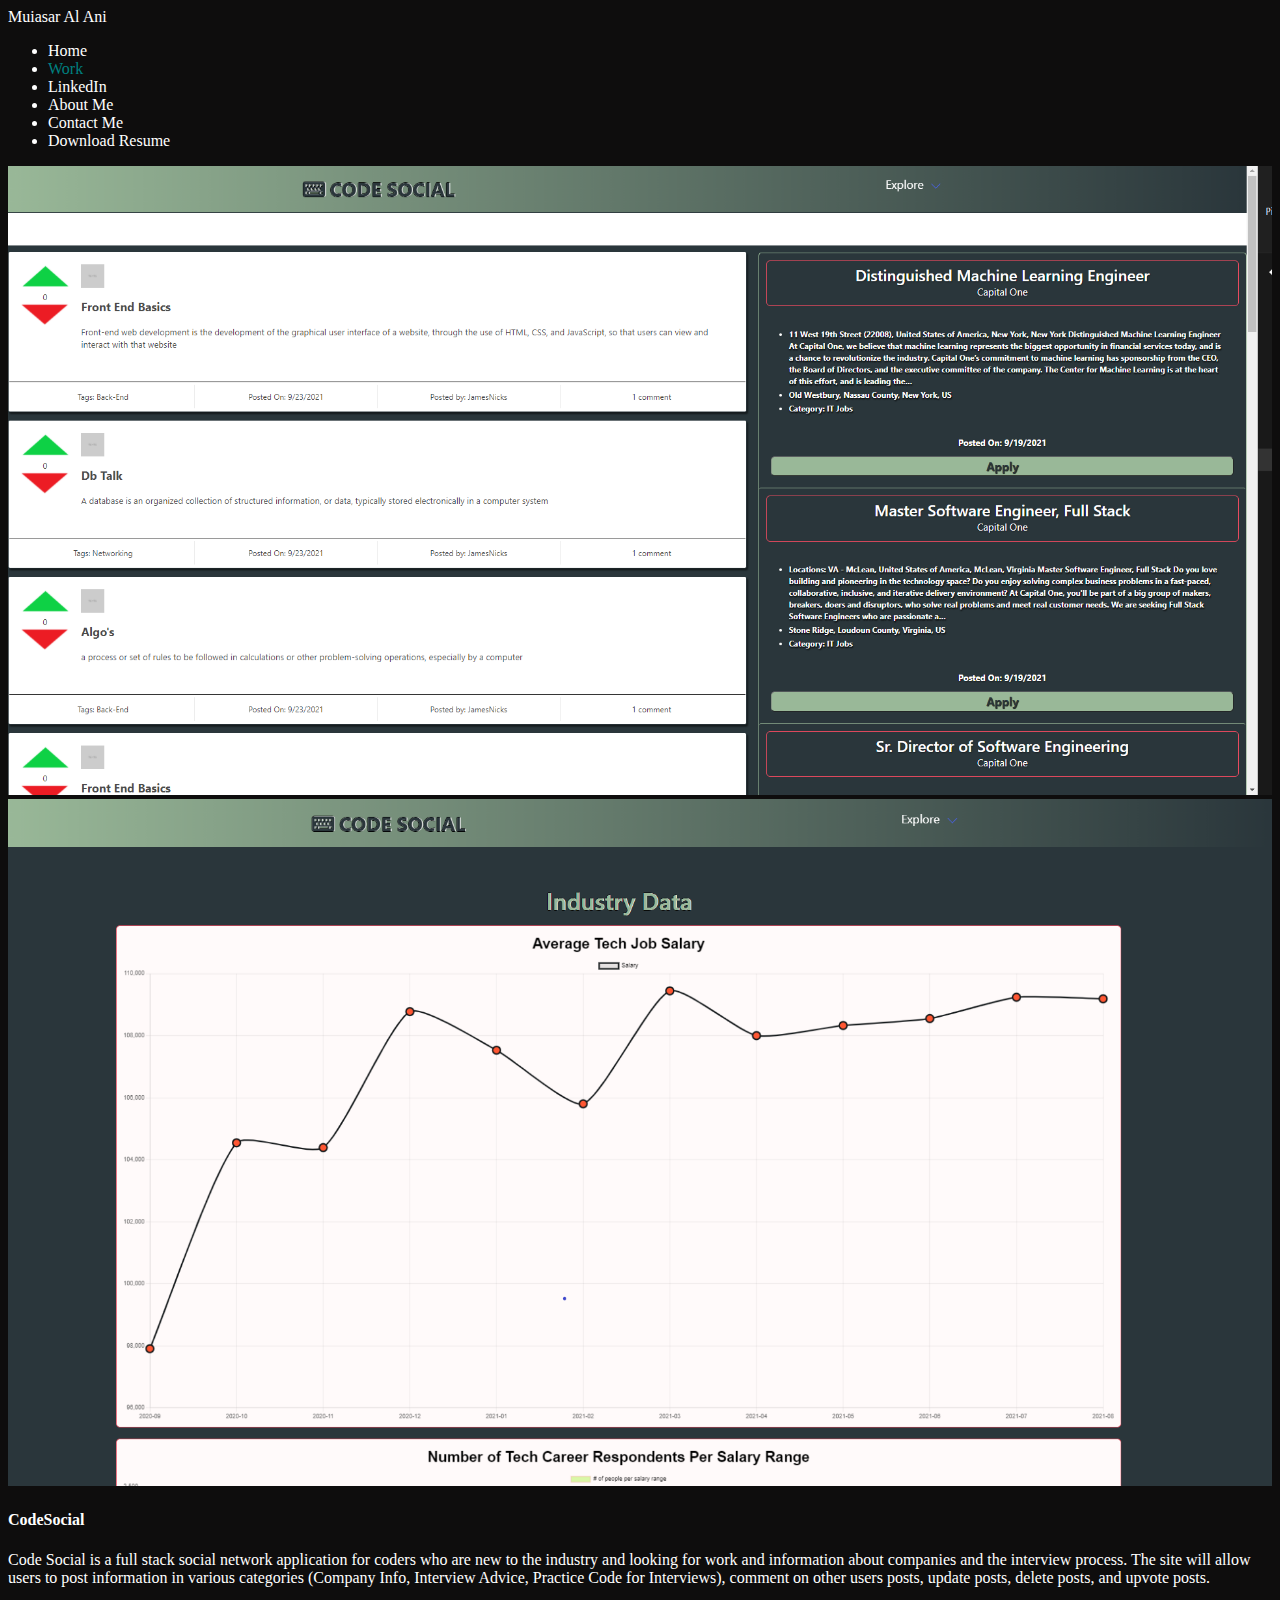
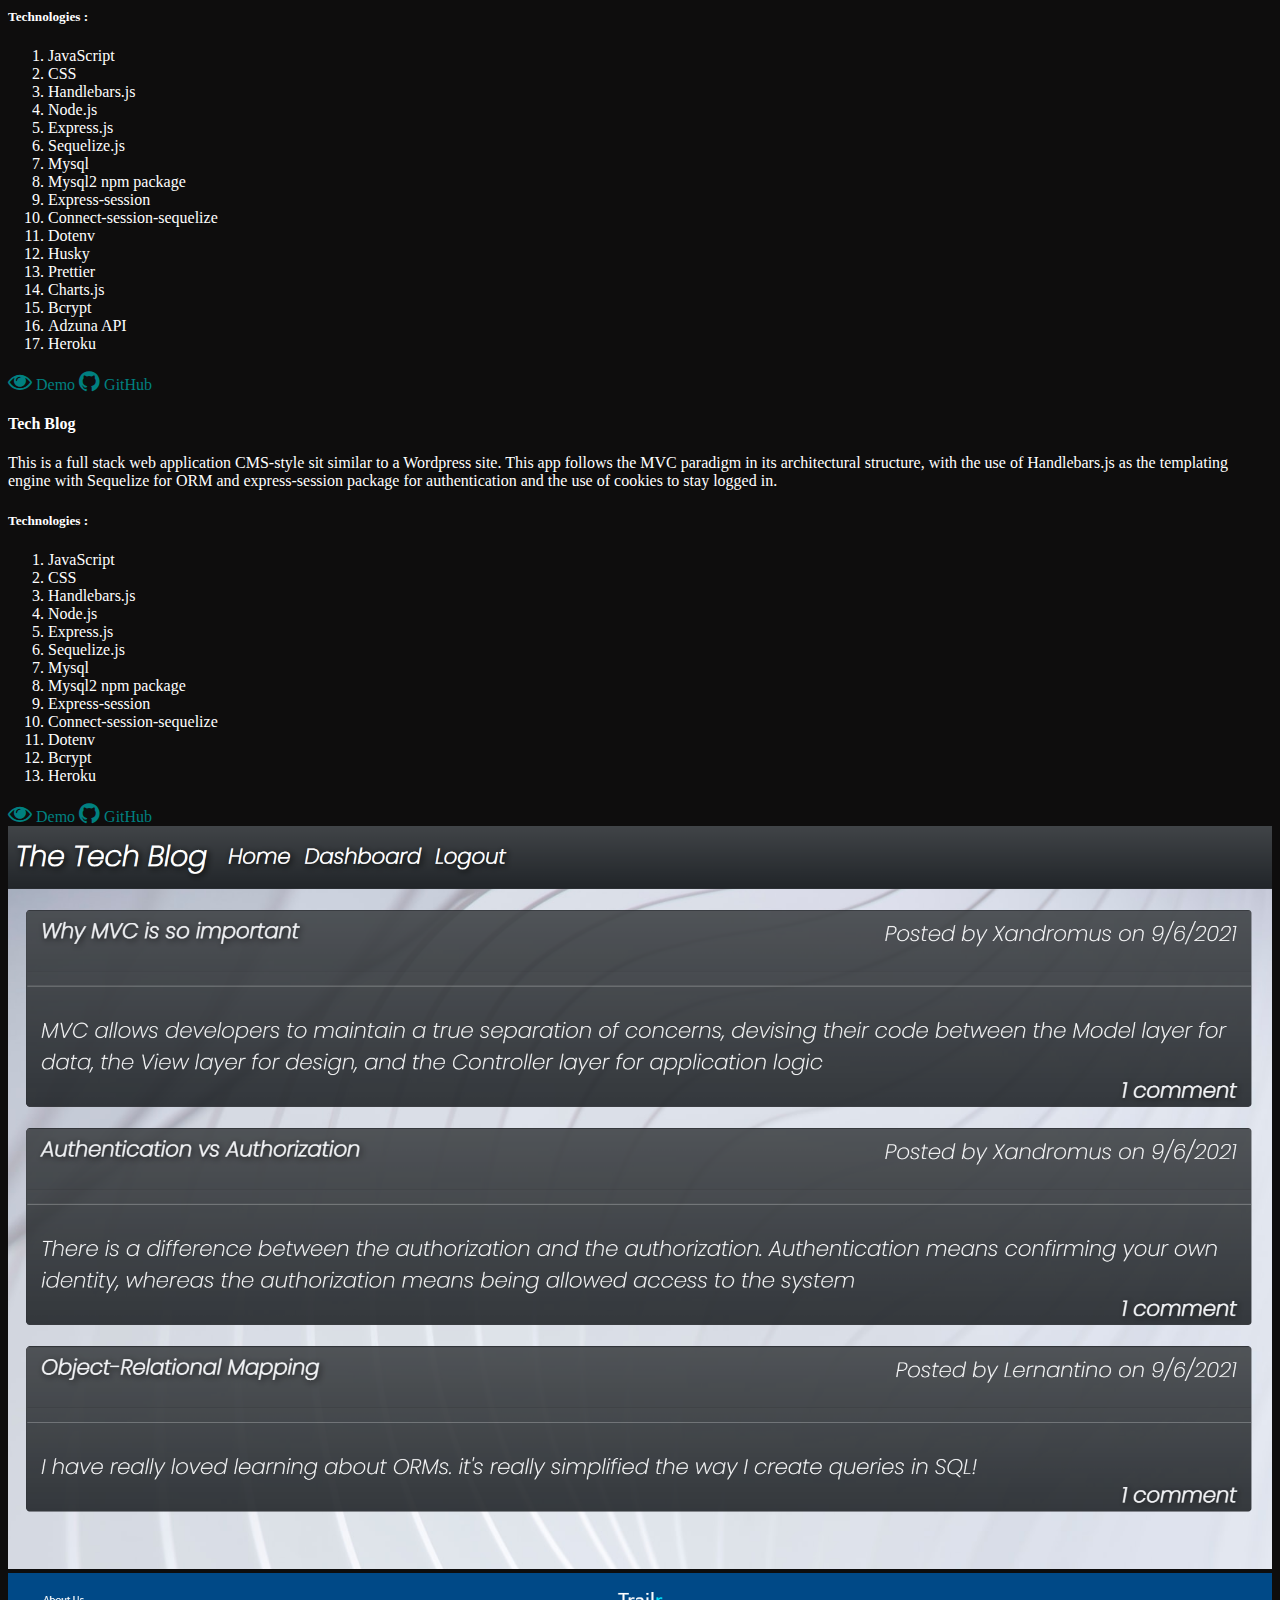
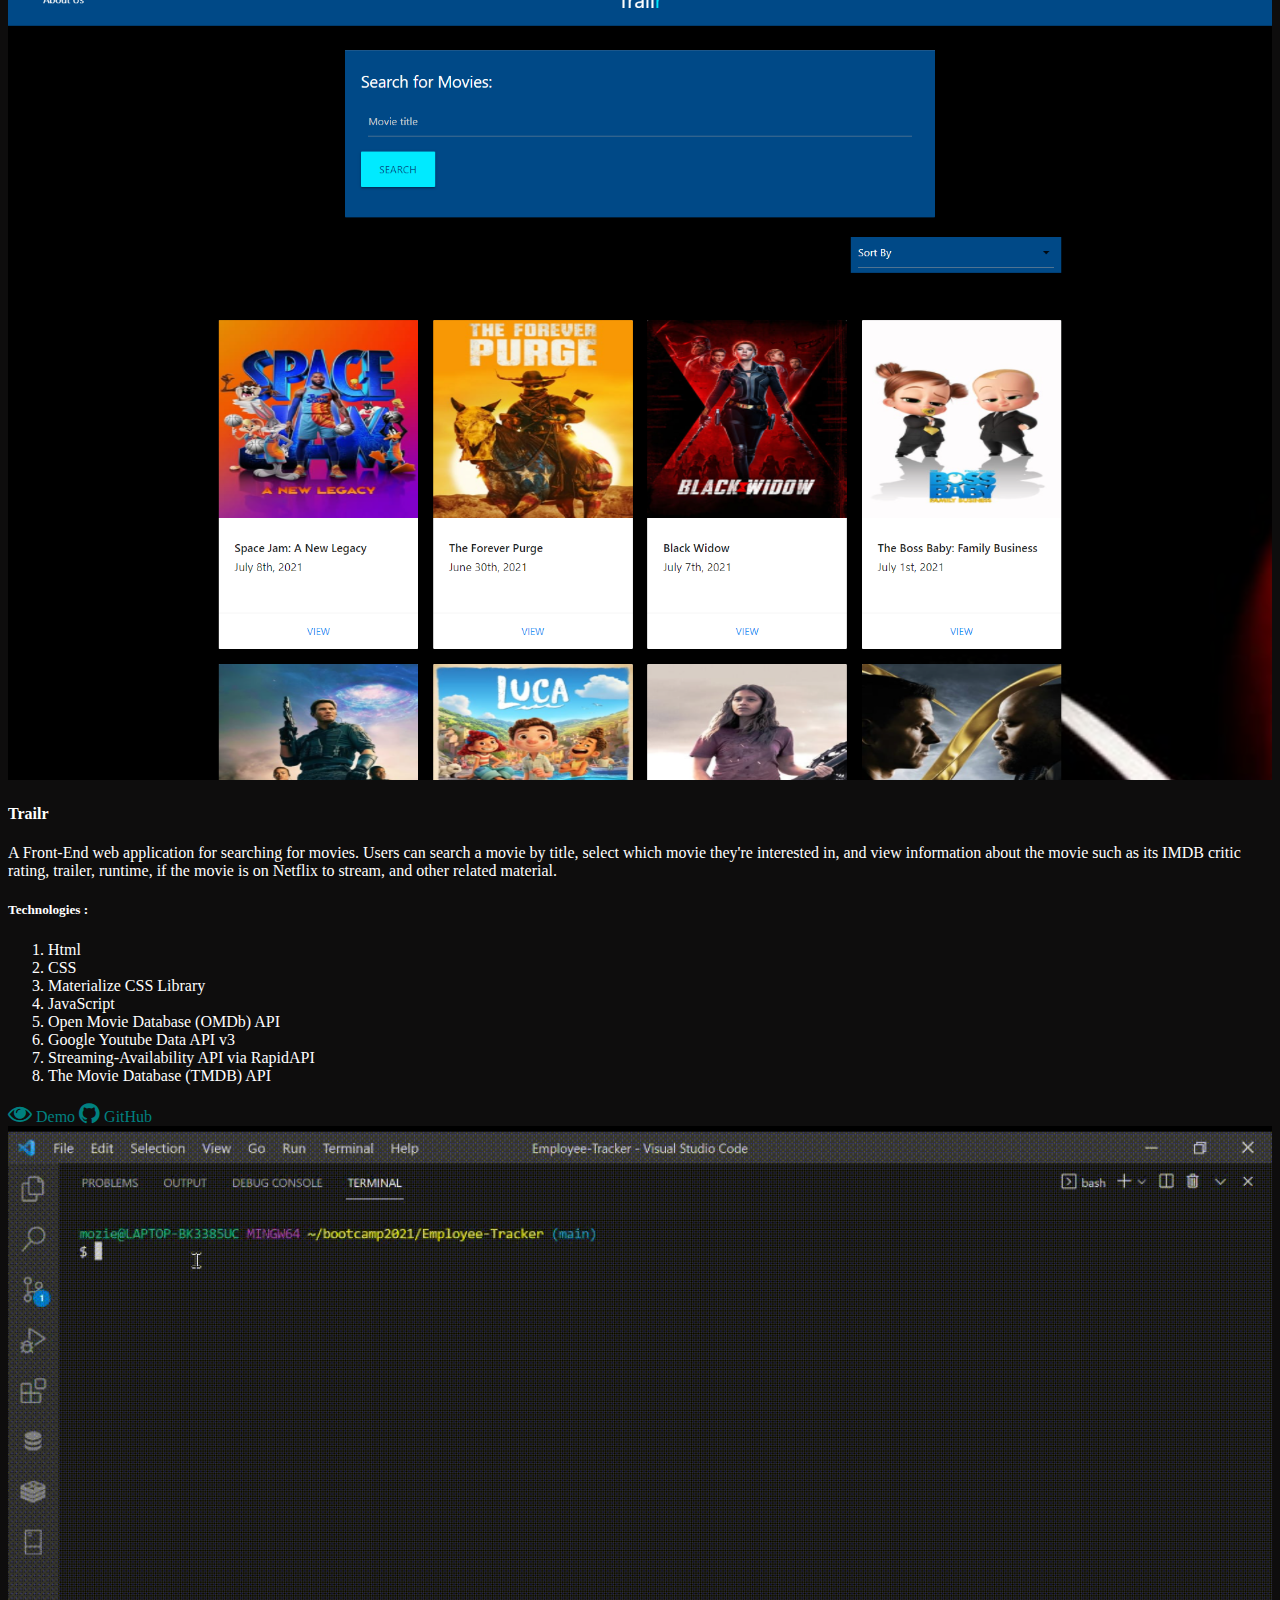
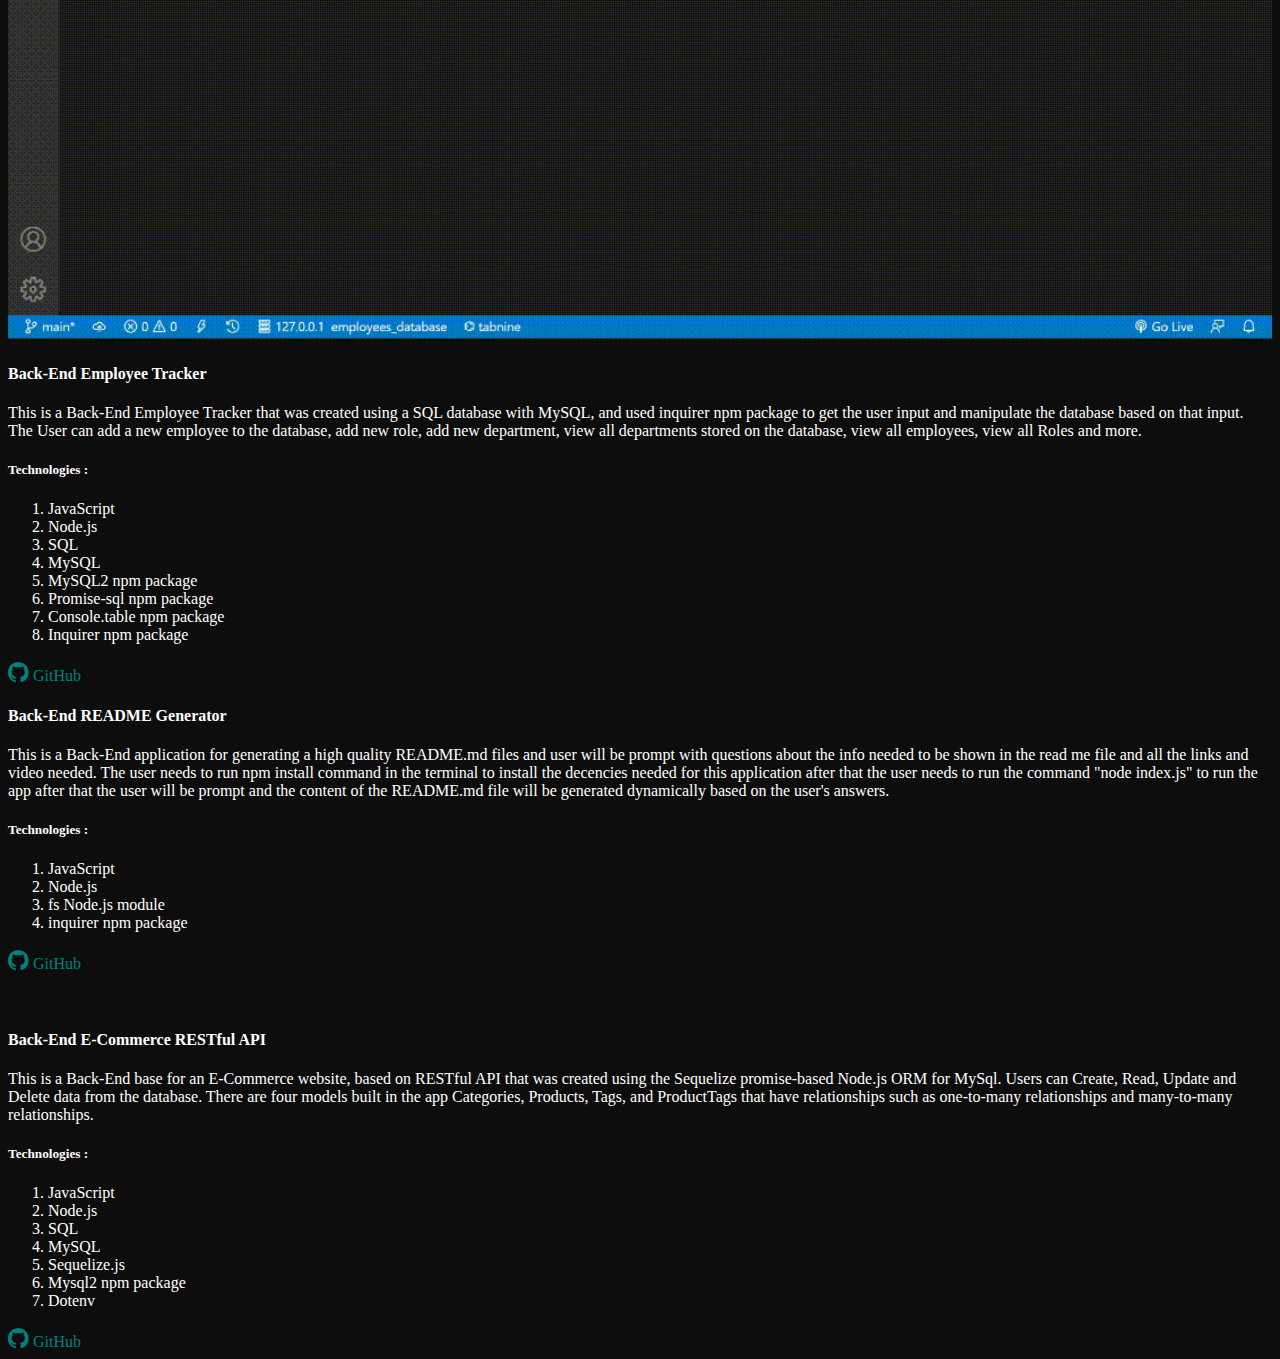
==== work.html @ 4a5f766f "Added all the needed files and animations for the portfolio" ====
<!DOCTYPE html>
<html lang="en">
  <head>
    <meta charset="UTF-8" />
    <meta http-equiv="X-UA-Compatible" content="IE=edge" />
    <meta name="viewport" content="width=device-width, initial-scale=1.0" />
    <link
      href="https://cdn.jsdelivr.net/npm/bootstrap@5.0.2/dist/css/bootstrap.min.css"
      rel="stylesheet"
      integrity="sha384-EVSTQN3/azprG1Anm3QDgpJLIm9Nao0Yz1ztcQTwFspd3yD65VohhpuuCOmLASjC"
      crossorigin="anonymous"
    />
    <link
      rel="shortcut icon"
      href="./assets/images/icon.png"
      type="image/x-icon"
    />
    <link
      rel="stylesheet"
      href="https://cdnjs.cloudflare.com/ajax/libs/font-awesome/4.7.0/css/font-awesome.min.css"
    />
    <link rel="stylesheet" href="./assets/css/style.css" />
    <title>Muiasar Al Ani</title>
  </head>
  <body>
    <header>
      <nav
        class="
          navbar navbar-expand-lg
          bg-light
          d-flex
          justify-content-end
          bg-transparent
        "
      >
        <div class="container">
          <a class="navbar-brand nav-link navbar-text" href="#"
            >Muiasar Al Ani</a
          >
        </div>
        <div
          class="
            container
            collapse
            navbar-collapse
            d-lg-flex
            justify-content-lg-end
          "
        >
          <ul class="navbar-nav">
            <li class="nav-item">
              <a class="nav-link active navbar-text" href="./index.html"
                >Home</a
              >
            </li>
            <li class="nav-item">
              <a
                class="nav-link active navbar-text"
                id="work"
                href="./work.html"
                >Work</a
              >
            </li>
            <li class="nav-item">
              <a
                class="nav-link active navbar-text"
                target="_blank"
                href="https://www.linkedin.com/in/muiasar-al-ani-71476420b/"
                >LinkedIn</a
              >
            </li>
            <li class="nav-item">
              <a class="nav-link active navbar-text" href="./about-me.html"
                >About Me</a
              >
            </li>
            <li class="nav-item">
              <a class="nav-link active navbar-text" href="./contact-me.html"
                >Contact Me</a
              >
            </li>
            <li class="nav-item">
              <a
                class="nav-link active navbar-text"
                href="./assets/images/Muiasar-Al-Ani-Resume.pdf"
                download
                >Download Resume</a
              >
            </li>
          </ul>
        </div>
      </nav>
    </header>
    <main class="container m-5 mx-auto">
      <div class="container">
        <div class="card bg-dark my-5 p-3 right-animation">
          <div class="row container">
            <div class="col-lg-6 col-md-12">
              <img
                width="100%"
                src="./assets/project-pics/codeSocial.png"
                alt=""
              />
              <img
                width="100%"
                src="./assets/project-pics/codeSocial2.png"
                alt=""
              />
            </div>
            <div class="col-lg-6 col-md-12">
              <h4>CodeSocial</h4>
              <p>
                Code Social is a full stack social network application for
                coders who are new to the industry and looking for work and
                information about companies and the interview process. The site
                will allow users to post information in various categories
                (Company Info, Interview Advice, Practice Code for Interviews),
                comment on other users posts, update posts, delete posts, and
                upvote posts.
              </p>
              <h5>Technologies :</h5>
              <ol>
                <li>JavaScript</li>
                <li>CSS</li>
                <li>Handlebars.js</li>
                <li>Node.js</li>
                <li>Express.js</li>
                <li>Sequelize.js</li>
                <li>Mysql</li>
                <li>Mysql2 npm package</li>
                <li>Express-session</li>
                <li>Connect-session-sequelize</li>
                <li>Dotenv</li>
                <li>Husky</li>
                <li>Prettier</li>
                <li>Charts.js</li>
                <li>Bcrypt</li>
                <li>Adzuna API</li>
                <li>Heroku</li>
              </ol>
              <div>
                <a
                  href="https://secure-meadow-77946.herokuapp.com/"
                  target="_blank"
                  class="btn"
                  ><i class="fa fa-eye" style="font-size: 24px"></i> Demo</a
                >
                <a
                  href="https://github.com/Muiasar-Al-Ani/CodeSocial"
                  target="_blank"
                  class="waves-effect waves-light btn grey darken-2"
                  ><i class="fa fa-github" style="font-size: 24px"></i>
                  GitHub</a
                >
              </div>
            </div>
          </div>
        </div>

        <div class="card bg-dark my-5 p-3 left-animation">
          <div class="row container">
            <div class="col-lg-6 col-md-12">
              <h4>Tech Blog</h4>
              <p>
                This is a full stack web application CMS-style sit similar to a
                Wordpress site. This app follows the MVC paradigm in its
                architectural structure, with the use of Handlebars.js as the
                templating engine with Sequelize for ORM and express-session
                package for authentication and the use of cookies to stay logged
                in.
              </p>
              <h5>Technologies :</h5>
              <ol>
                <li>JavaScript</li>
                <li>CSS</li>
                <li>Handlebars.js</li>
                <li>Node.js</li>
                <li>Express.js</li>
                <li>Sequelize.js</li>
                <li>Mysql</li>
                <li>Mysql2 npm package</li>
                <li>Express-session</li>
                <li>Connect-session-sequelize</li>
                <li>Dotenv</li>
                <li>Bcrypt</li>
                <li>Heroku</li>
              </ol>
              <div>
                <a
                  href="https://fathomless-citadel-98626.herokuapp.com/"
                  target="_blank"
                  class="btn"
                  ><i class="fa fa-eye" style="font-size: 24px"></i> Demo</a
                >
                <a
                  href="https://github.com/Muiasar-Al-Ani/Tech-Blog"
                  target="_blank"
                  class="btn"
                  ><i class="fa fa-github" style="font-size: 24px"></i>
                  GitHub</a
                >
              </div>
            </div>
            <div class="col-lg-6 col-md-12">
              <img
                width="100%"
                class="pt-3"
                src="./assets/project-pics/techBlog.png"
                alt=""
              />
            </div>
          </div>
        </div>

        <div class="card bg-dark my-5 p-3 right-animation">
          <div class="row container">
            <div class="col-lg-6 col-md-12">
              <img
                width="100%"
                class="pt-3"
                src="./assets/project-pics/trailr.png"
                alt=""
              />
            </div>
            <div class="col-lg-6 col-md-12">
              <h4>Trailr</h4>
              <p>
                A Front-End web application for searching for movies. Users can
                search a movie by title, select which movie they're interested
                in, and view information about the movie such as its IMDB critic
                rating, trailer, runtime, if the movie is on Netflix to stream,
                and other related material.
              </p>
              <h5>Technologies :</h5>
              <ol>
                <li>Html</li>
                <li>CSS</li>
                <li>Materialize CSS Library</li>
                <li>JavaScript</li>
                <li>Open Movie Database (OMDb) API</li>
                <li>Google Youtube Data API v3</li>
                <li>Streaming-Availability API via RapidAPI</li>
                <li>The Movie Database (TMDB) API</li>
              </ol>
              <div>
                <a
                  href="https://muiasar-al-ani.github.io/Trailr/"
                  target="_blank"
                  class="btn"
                  ><i class="fa fa-eye" style="font-size: 24px"></i> Demo</a
                >
                <a
                  href="https://github.com/Muiasar-Al-Ani/Trailr"
                  target="_blank"
                  class="btn"
                  ><i class="fa fa-github" style="font-size: 24px"></i>
                  GitHub</a
                >
              </div>
            </div>
          </div>
        </div>

        <div class="card bg-dark my-5 p-3 left-animation">
          <div class="row container">
            <div class="col-lg-6 col-md-12">
              <img
                width="100%"
                src="./assets/project-pics/EmployeeTracker.gif"
                alt=""
              />
            </div>
            <div class="col-lg-6 col-md-12">
              <h4>Back-End Employee Tracker</h4>
              <p>
                This is a Back-End Employee Tracker that was created using a SQL
                database with MySQL, and used inquirer npm package to get the
                user input and manipulate the database based on that input. The
                User can add a new employee to the database, add new role, add
                new department, view all departments stored on the database,
                view all employees, view all Roles and more.
              </p>
              <h5>Technologies :</h5>
              <ol>
                <li>JavaScript</li>
                <li>Node.js</li>
                <li>SQL</li>
                <li>MySQL</li>
                <li>MySQL2 npm package</li>
                <li>Promise-sql npm package</li>
                <li>Console.table npm package</li>
                <li>Inquirer npm package</li>
              </ol>
              <div>
                <a
                  href="https://github.com/Muiasar-Al-Ani/Back-End-Employee-Tracker"
                  target="_blank"
                  class="waves-effect waves-light btn grey darken-2"
                  ><i class="fa fa-github" style="font-size: 24px"></i>
                  GitHub</a
                >
              </div>
            </div>
          </div>
        </div>

        <div class="card bg-dark my-5 p-3 right-animation">
          <div class="row container">
            <div class="col-lg-6 col-md-12">
              <h4>Back-End README Generator</h4>
              <p>
                This is a Back-End application for generating a high quality
                README.md files and user will be prompt with questions about the
                info needed to be shown in the read me file and all the links
                and video needed. The user needs to run npm install command in
                the terminal to install the decencies needed for this
                application after that the user needs to run the command "node
                index.js" to run the app after that the user will be prompt and
                the content of the README.md file will be generated dynamically
                based on the user's answers.
              </p>
              <h5>Technologies :</h5>
              <ol>
                <li>JavaScript</li>
                <li>Node.js</li>
                <li>fs Node.js module</li>
                <li>inquirer npm package</li>
              </ol>
              <div>
                <a
                  href="https://github.com/Muiasar-Al-Ani/Backend-README-Generator"
                  target="_blank"
                  class="waves-effect waves-light btn grey darken-2"
                  ><i class="fa fa-github" style="font-size: 24px"></i>
                  GitHub</a
                >
              </div>
            </div>
            <div class="col-lg-6 col-md-12">
              <img width="100%" src="./assets/project-pics/readme.gif" alt="" />
            </div>
          </div>
        </div>
        <div class="card bg-dark my-5 p-3 left-animation">
          <div class="row container">
            <div class="col-lg-6 col-md-12">
              <img
                width="100%"
                src="./assets/project-pics/e-commerce.gif"
                alt=""
              />
            </div>
            <div class="col-lg-6 col-md-12">
              <h4>Back-End E-Commerce RESTful API</h4>
              <p>
                This is a Back-End base for an E-Commerce website, based on
                RESTful API that was created using the Sequelize promise-based
                Node.js ORM for MySql. Users can Create, Read, Update and Delete
                data from the database. There are four models built in the app
                Categories, Products, Tags, and ProductTags that have
                relationships such as one-to-many relationships and many-to-many
                relationships.
              </p>
              <h5>Technologies :</h5>
              <ol>
                <li>JavaScript</li>
                <li>Node.js</li>
                <li>SQL</li>
                <li>MySQL</li>
                <li>Sequelize.js</li>
                <li>Mysql2 npm package</li>
                <li>Dotenv</li>
              </ol>
              <div>
                <a
                  href="https://github.com/Muiasar-Al-Ani/Back-End-E-Commerse-RESTful-API"
                  target="_blank"
                  class="waves-effect waves-light btn grey darken-2"
                  ><i class="fa fa-github" style="font-size: 24px"></i>
                  GitHub</a
                >
              </div>
            </div>
          </div>
        </div>
      </div>
    </main>

    <script src="https://s3-us-west-2.amazonaws.com/s.cdpn.io/16327/gsap-latest-beta.min.js"></script>
    <script src="https://s3-us-west-2.amazonaws.com/s.cdpn.io/16327/ScrollTrigger.min.js"></script>
    <script src="./assets/js/work.js"></script>
  </body>
</html>
---- assets/css/style.css ----
body {
  background-color: rgb(14, 13, 13);
  color: white;
}

.navbar-text {
  color: white !important;
}

.name-text {
  font-size: 1.5rem;
}

.description-text {
  font-size: 1.3rem;
}
a {
  text-decoration: none;
  color: teal;
}

.nav-link:hover {
  color: teal !important;
}

.btn {
  color: teal;
}

#button-teal {
  color: white;
  background-color: teal;
}

.btn:hover,
a:hover {
  color: rgb(14, 165, 165);
}

#button-teal:hover {
  background-color: rgb(14, 165, 165);
}

#home,
#about,
#contact,
#work {
  color: teal !important;
}

.skills {
  text-align: right;
  color: transparent;
  border-radius: 10px;
  height: 15px;
}

.html {
  width: 0%;
  background-color: teal;
}
.css {
  width: 0%;
  background-color: teal;
}
.js {
  width: 0%;
  background-color: teal;
}
.react {
  width: 0%;
  background-color: teal;
}
.jquery {
  width: 0%;
  background-color: teal;
}
.node {
  width: 0%;
  background-color: teal;
}
.express {
  width: 0%;
  background-color: teal;
}
.sql {
  width: 0%;
  background-color: teal;
}
.mysql {
  width: 0%;
  background-color: teal;
}
.git {
  width: 0%;
  background-color: teal;
}
.mongo {
  width: 0%;
  background-color: teal;
}
.boot {
  width: 0%;
  background-color: teal;
}
.mater {
  width: 0%;
  background-color: teal;
}
.vue {
  width: 0%;
  background-color: teal;
}
.php {
  width: 0%;
  background-color: teal;
}

.container-bar {
  background-color: rgb(39, 224, 224);
  border-radius: 10px;
}

.my-image {
  border-radius: 10px;
}
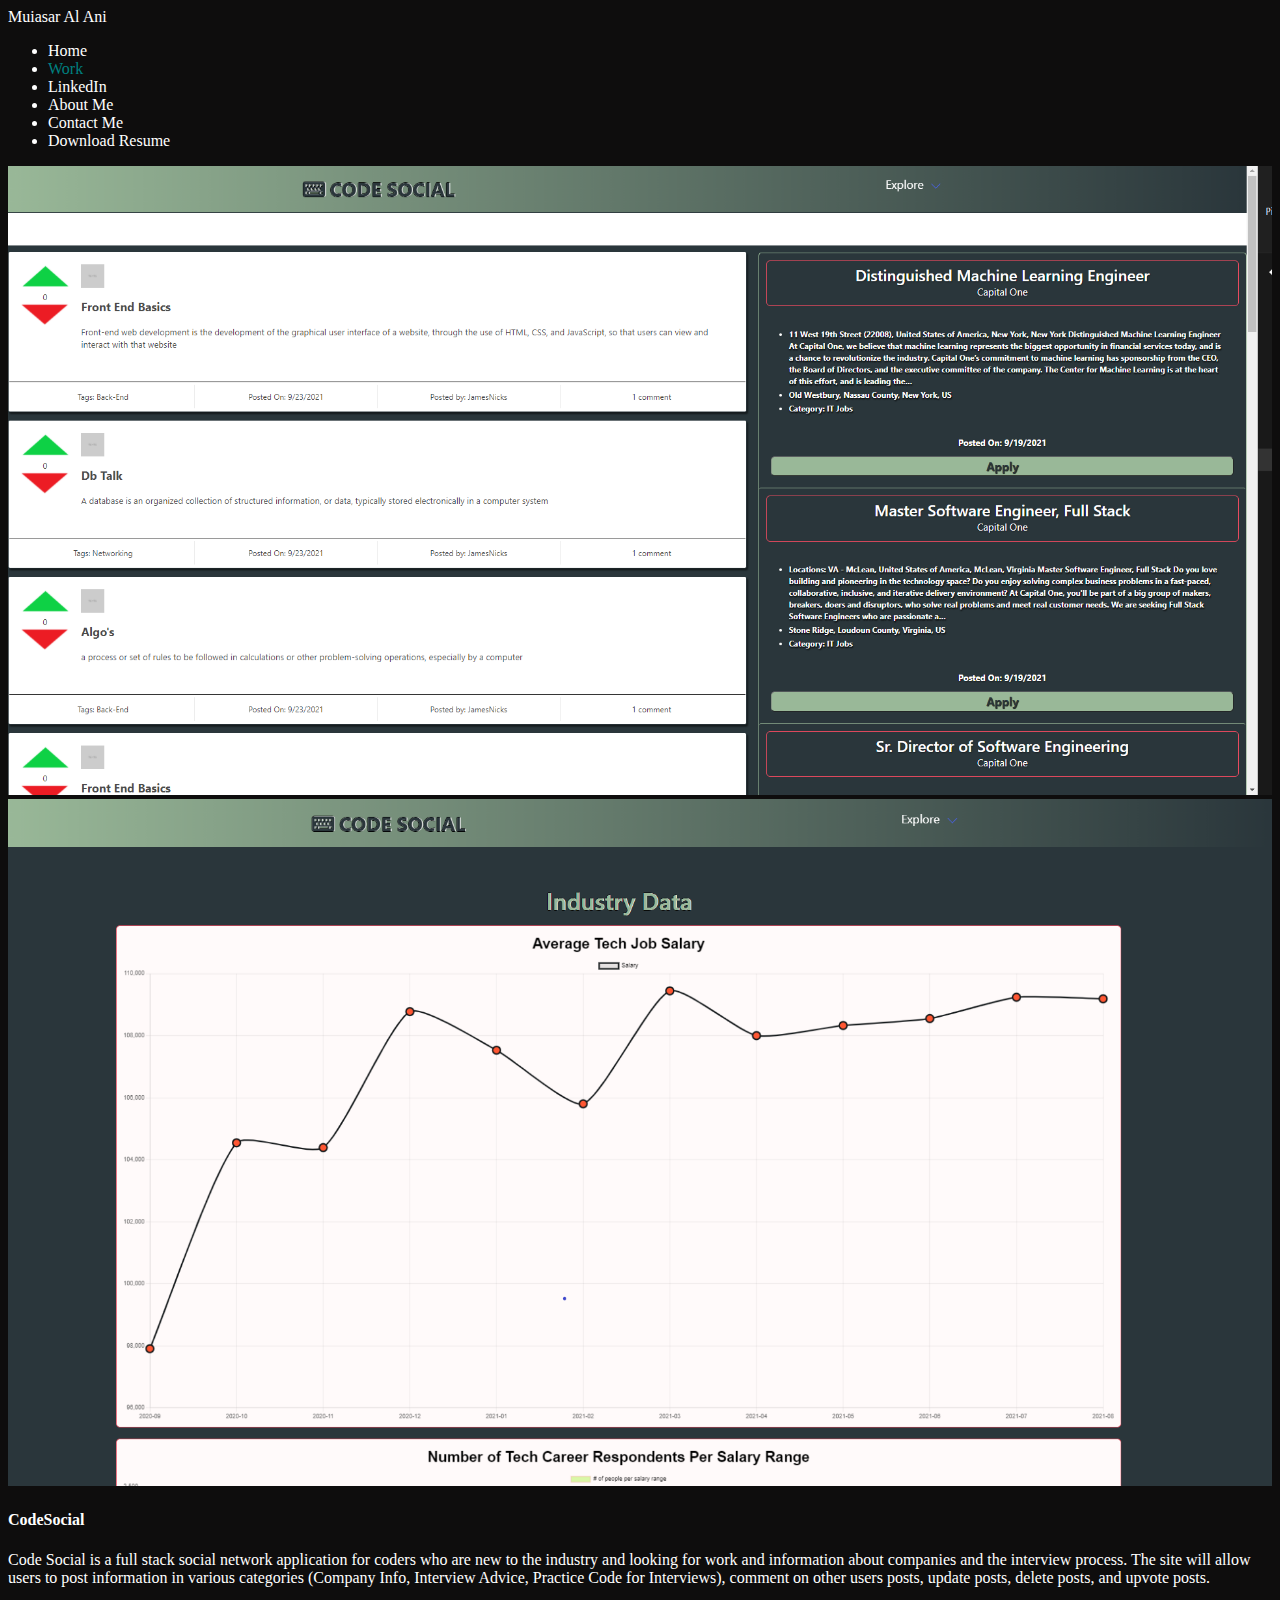
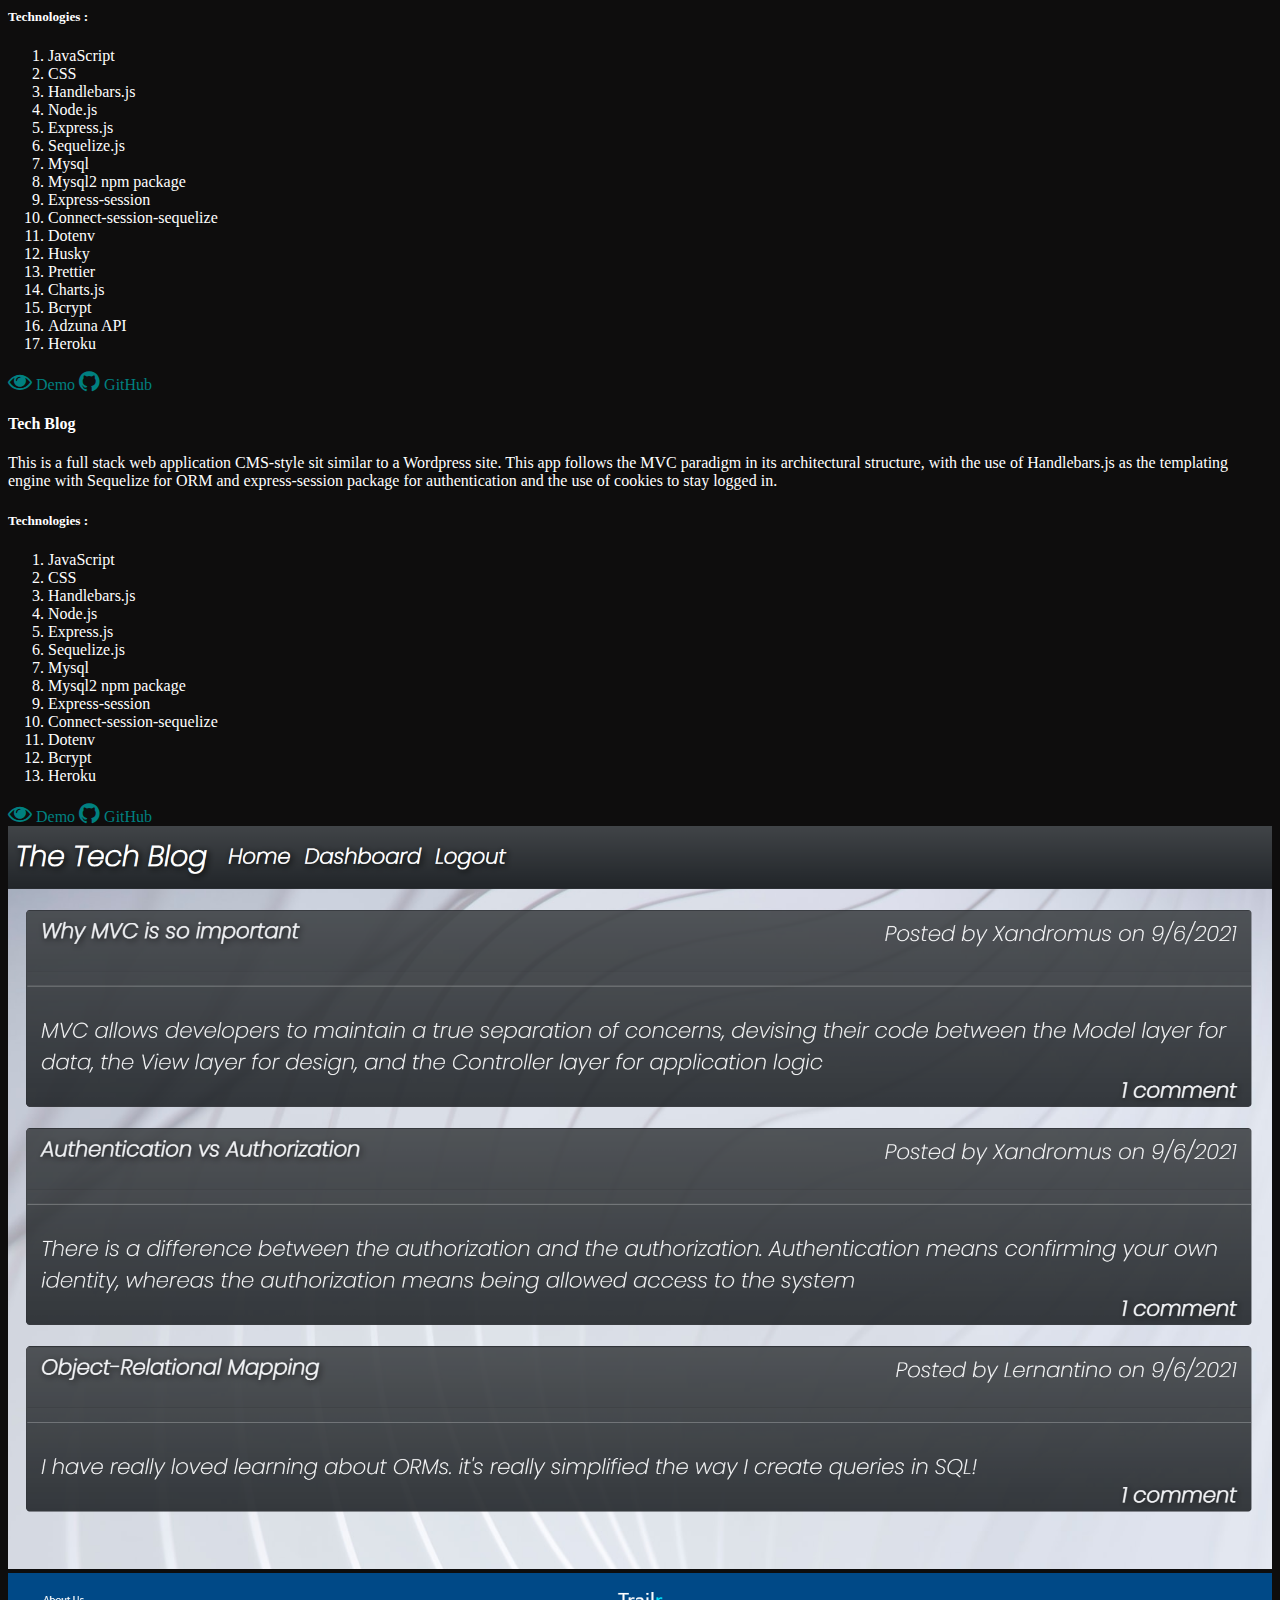
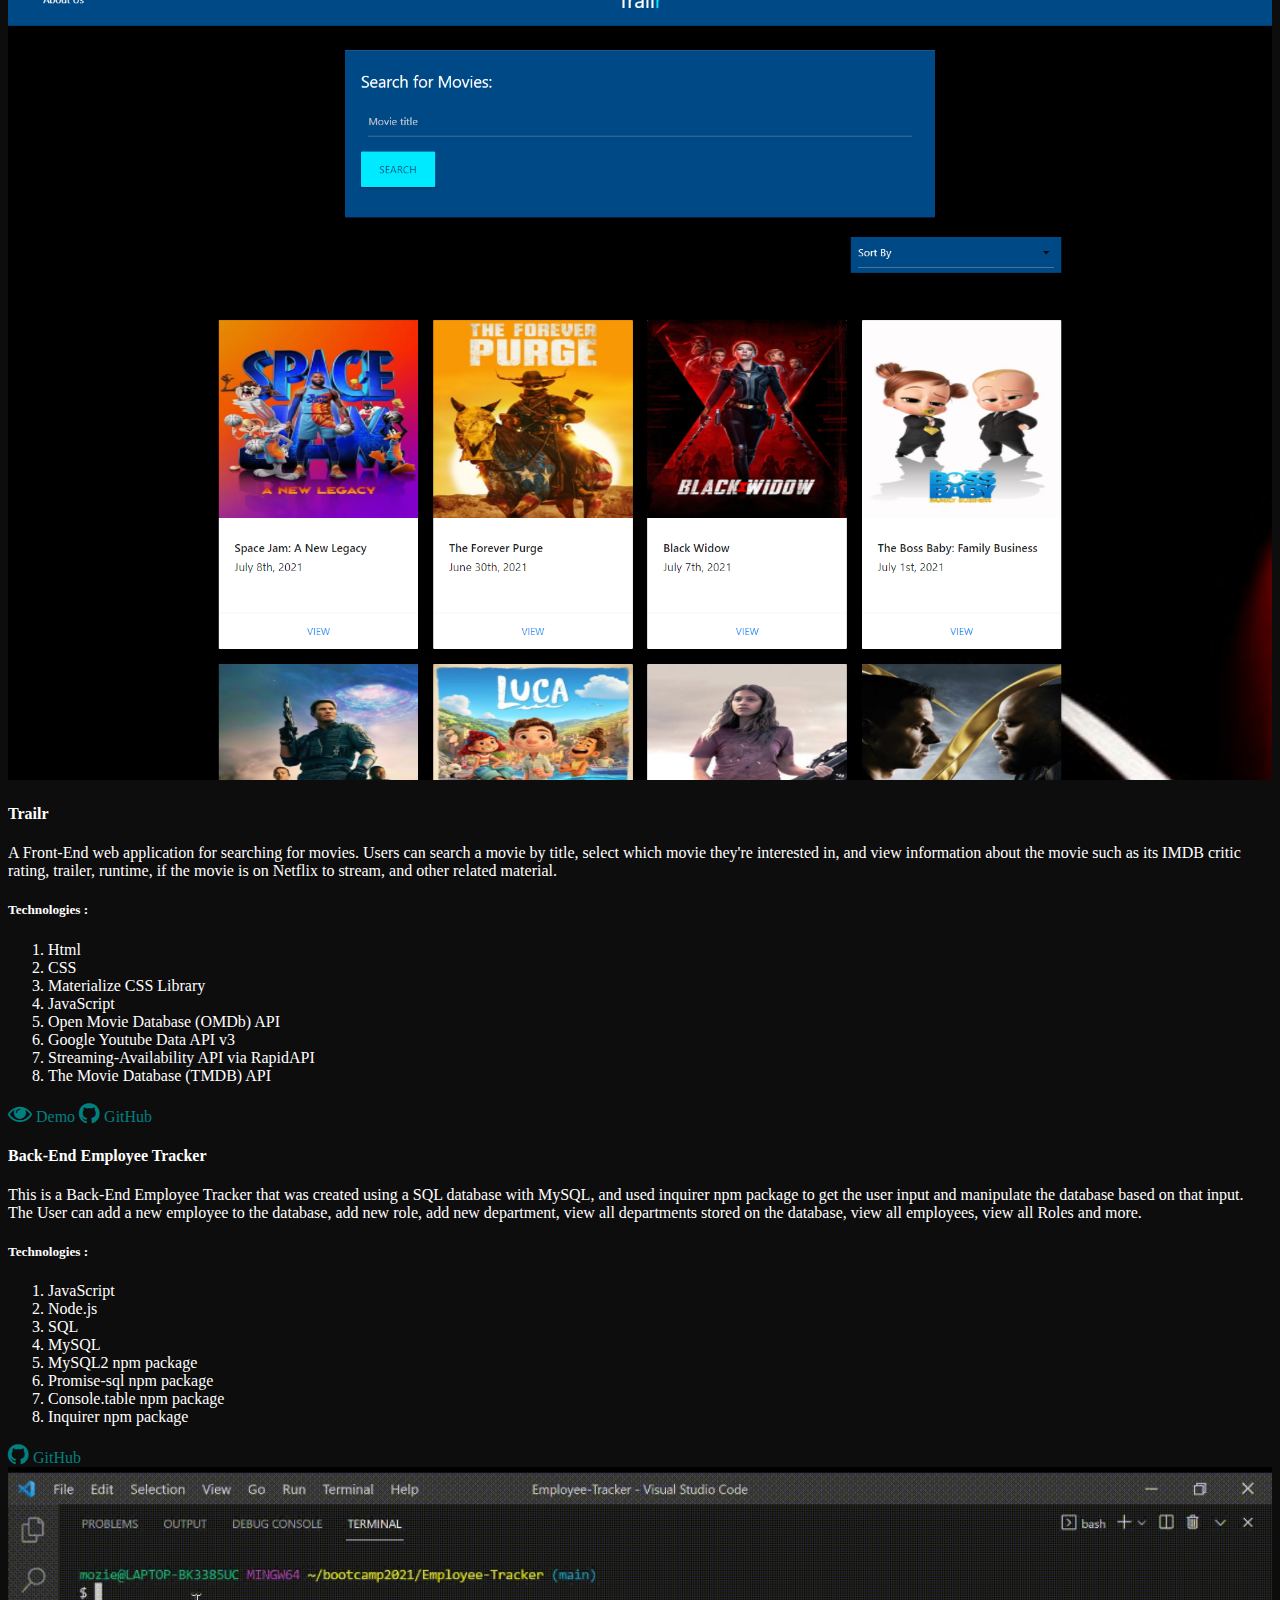
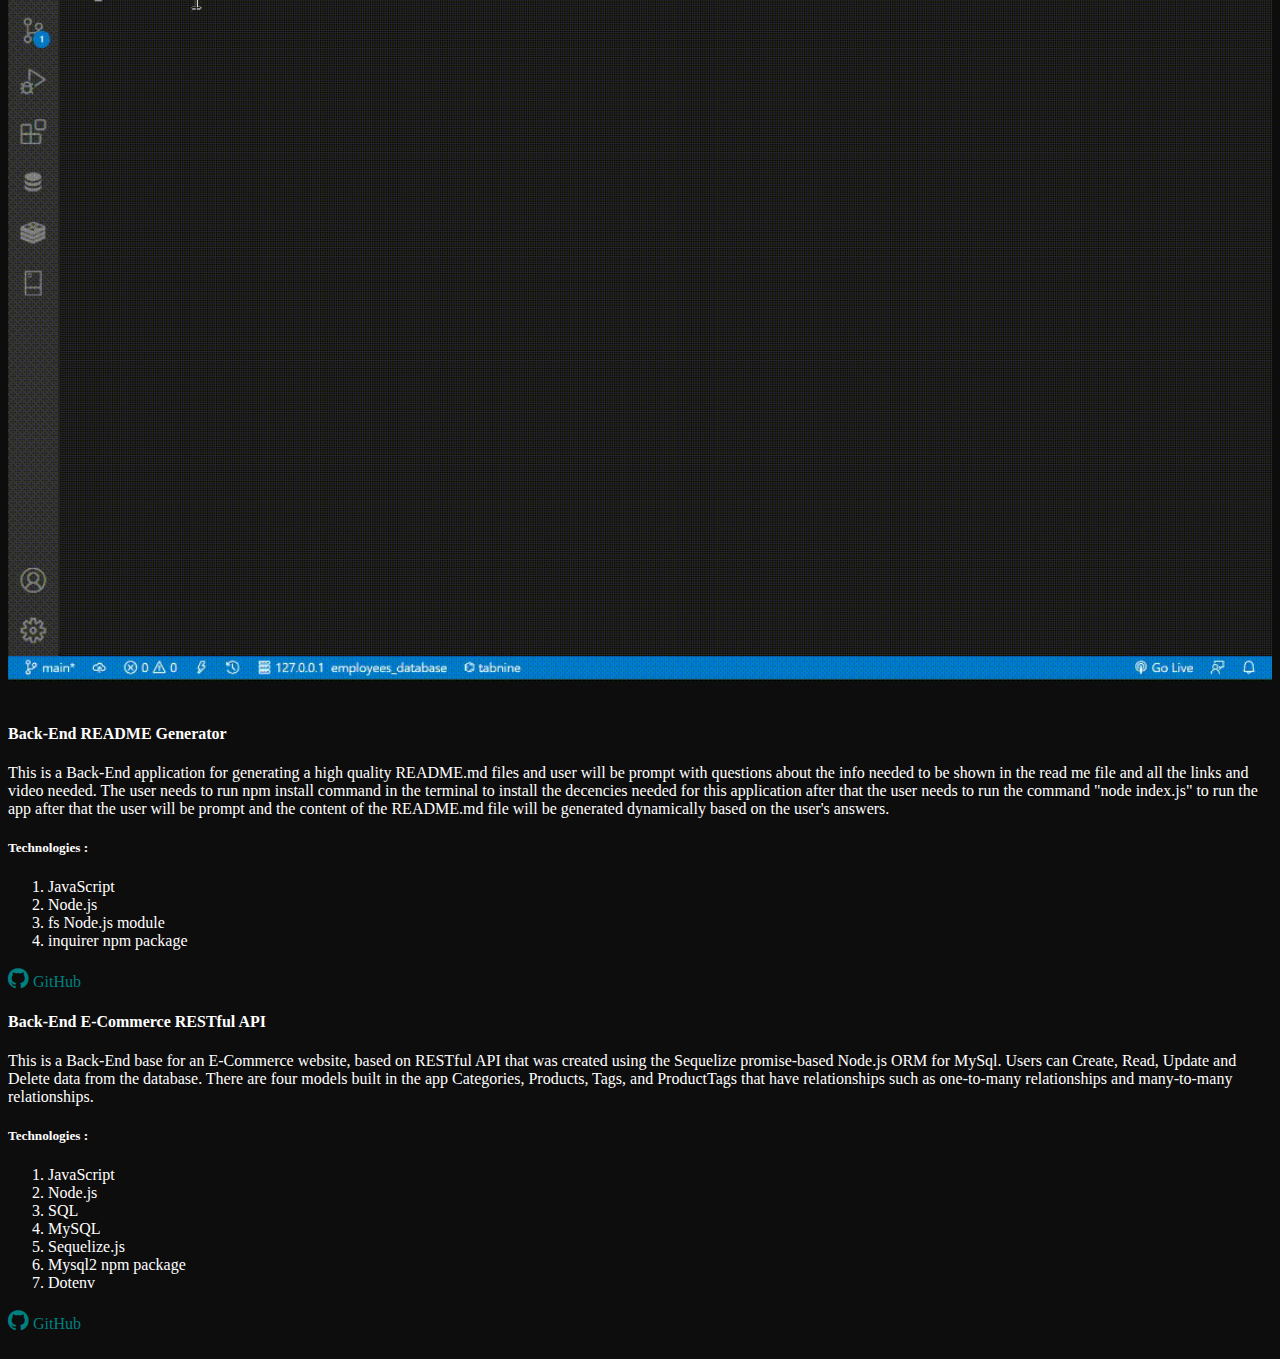
==== commit 0778cc62: "Rearrangedd the work page cards for best viewing experience" ====
--- a/work.html
+++ b/work.html
@@ -263,13 +263,7 @@
 
         <div class="card bg-dark my-5 p-3 left-animation">
           <div class="row container">
-            <div class="col-lg-6 col-md-12">
-              <img
-                width="100%"
-                src="./assets/project-pics/EmployeeTracker.gif"
-                alt=""
-              />
-            </div>
+            
             <div class="col-lg-6 col-md-12">
               <h4>Back-End Employee Tracker</h4>
               <p>
@@ -301,11 +295,21 @@
                 >
               </div>
             </div>
+            <div class="col-lg-6 col-md-12">
+              <img
+                width="100%"
+                src="./assets/project-pics/EmployeeTracker.gif"
+                alt=""
+              />
+            </div>
           </div>
         </div>
 
         <div class="card bg-dark my-5 p-3 right-animation">
           <div class="row container">
+            <div class="col-lg-6 col-md-12">
+              <img width="100%" src="./assets/project-pics/readme.gif" alt="" />
+            </div>
             <div class="col-lg-6 col-md-12">
               <h4>Back-End README Generator</h4>
               <p>
@@ -336,20 +340,12 @@
                 >
               </div>
             </div>
-            <div class="col-lg-6 col-md-12">
-              <img width="100%" src="./assets/project-pics/readme.gif" alt="" />
-            </div>
+            
           </div>
         </div>
         <div class="card bg-dark my-5 p-3 left-animation">
           <div class="row container">
-            <div class="col-lg-6 col-md-12">
-              <img
-                width="100%"
-                src="./assets/project-pics/e-commerce.gif"
-                alt=""
-              />
-            </div>
+            
             <div class="col-lg-6 col-md-12">
               <h4>Back-End E-Commerce RESTful API</h4>
               <p>
@@ -381,6 +377,13 @@
                 >
               </div>
             </div>
+            <div class="col-lg-6 col-md-12">
+              <img
+                width="100%"
+                src="./assets/project-pics/e-commerce.gif"
+                alt=""
+              />
+            </div>
           </div>
         </div>
       </div>
